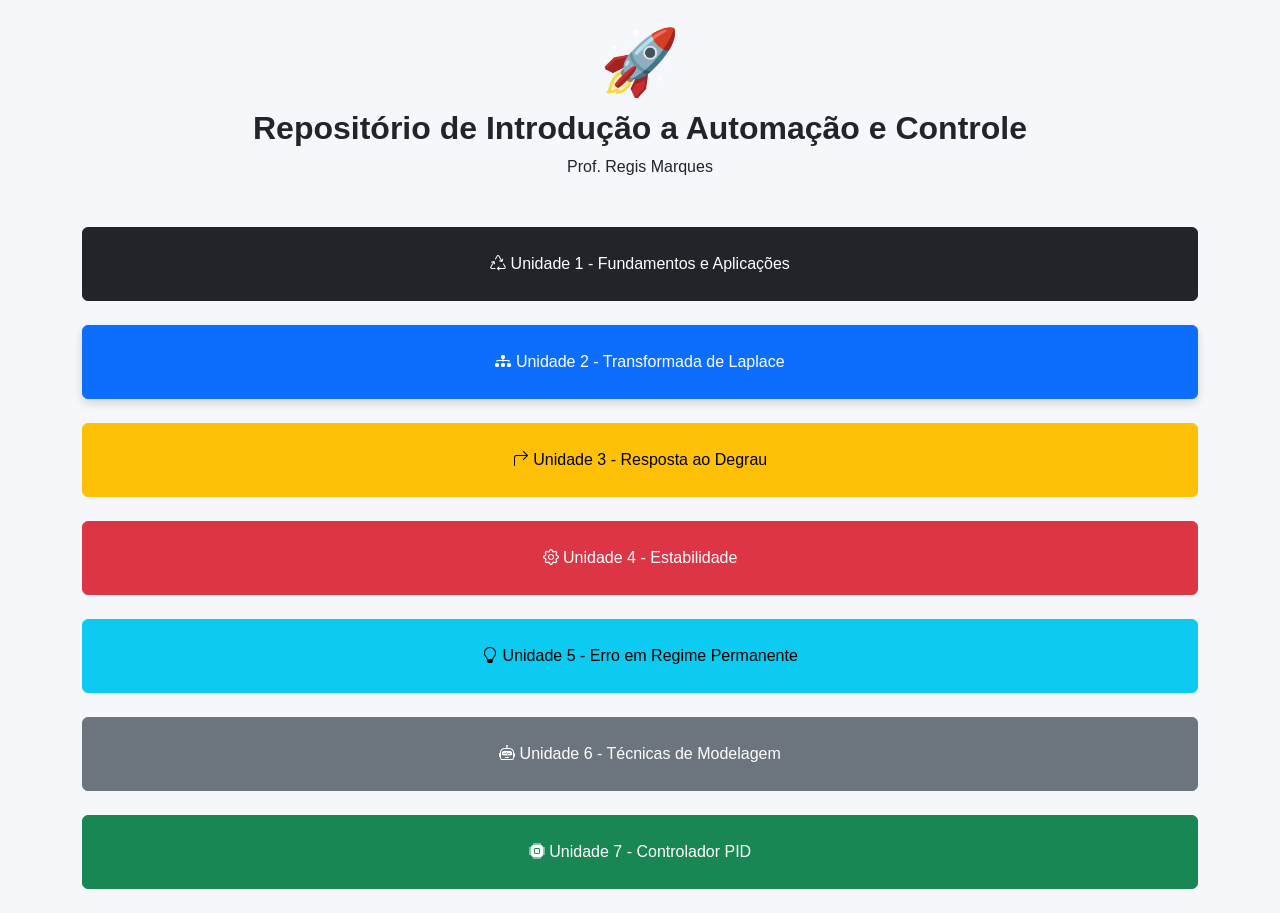
==== index.html @ 3e342507 "Retirar o Ocatave" ====
<!DOCTYPE html>
<html lang="pt-BR">

<head>

    <meta charset="UTF-8">

    <meta name="viewport"
          content="width=device-width, initial-scale=1">

    <title>Automação e Controle </title>

    <!-- Bootstrap -->
    <script src="https://cdn.jsdelivr.net/npm/bootstrap@5.3.3/dist/js/bootstrap.bundle.min.js"></script>

    <link href="https://cdn.jsdelivr.net/npm/bootstrap@5.3.7/dist/css/bootstrap.min.css"
          rel="stylesheet">

    <!-- Bootstrap Icons -->

    <link href="https://cdn.jsdelivr.net/npm/bootstrap-icons@1.13.1/font/bootstrap-icons.css"
          rel="stylesheet">

    <link rel="stylesheet"
          href="css/style.css">

</head>

<body>

<div class="container py-4">

    <div class="text-center mb-5">

        <h1 class="display-3">🚀</h1>

        <h2 class="fw-bold">

            Repositório de Introdução a Automação e Controle

        </h2>

        <p>

            Prof. Regis Marques

        </p>

    </div>

    <div class="row g-4">

        <div class="col-12">

            <a href="./unit01/index.html" class="btn btn-dark w-100 p-4">

                <i class="bi bi-recycle"></i>

                Unidade 1 - Fundamentos e Aplicações 

            </a>

        </div>

        <div class="col-12">
            <button class="btn btn-primary w-100 p-4"
                type="button"
                data-bs-toggle="collapse"
                data-bs-target="#unidades"
                aria-expanded="false"
                aria-controls="unidades">

                <i class="bi bi-diagram-3-fill"></i>

                Unidade 2 - Transformada de Laplace

            </button>
        </div>

        <!-- Botões que aparecem ao clicar -->
        <div class="collapse mt-2" id="unidades">

           <!-- <div class="d-grid gap-2"> -->
             <div class="d-flex flex-column align-items-center gap-2">

                <a href="./unit02/index.html"
                class="btn btn-primary w-75 p-3">
                    <i class="bi bi-1-circle"></i>
                    Revisão de Laplace
                </a>

                <a href="./unit03/index.html"
                class="btn btn-primary w-75 p-3">
                    <i class="bi bi-2-circle"></i>
                    Circuitos Elétricos
                </a>

                <a href="./unit04/index.html"
                class="btn btn-primary w-75 p-3">
                    <i class="bi bi-3-circle"></i>
                    Amplificadores Operacionais
                </a>

                <a href="./unit05/index.html"
                class="btn btn-primary w-75 p-3">
                    <i class="bi bi-4-circle"></i>
                    Sistemas com Realimentação
                </a>

               <!-- <a href="https://mybinder.org/v2/gh/RegiscpMarques/controle/HEAD?urlpath=lab/tree/index.ipynb"
                class="btn btn-primary w-75 p-3">
                    <i class="bi bi-5-circle"></i>
                    Laboratório Octave
                </a> -->

            </div>

        </div>

		
        <div class="col-12">

            <a href="./unit03/index.html" class="btn btn-warning w-100 p-4">

                <i class="bi bi-arrow-90deg-right"></i>

                 Unidade 3 - Resposta ao Degrau

            </a>

        </div>

        <div class="col-12">

            <a href="./unit04/index.html" class="btn btn-danger w-100 p-4">

                <i class="bi bi-gear"></i>

                 Unidade 4 - Estabilidade

            </a>

        </div>

        <div class="col-12">

            <a href="./unit05/index.html" class="btn btn-info w-100 p-4">

                <i class="bi bi-lightbulb"></i>

                 Unidade 5 - Erro em Regime Permanente

            </a>

        </div>
	
	<div class="col-12">

            <a href="./unit06/index.html" class="btn btn-secondary w-100 p-4">

                <i class="bi bi-robot"></i>

                 Unidade 6 - Técnicas de Modelagem

            </a>

        </div>

	<div class="col-12">

            <a href="./unit07/index.html" class="btn btn-success w-100 p-4">

                <i class="bi bi-cpu-fill"></i>

                 Unidade 7 - Controlador PID

            </a>

        </div>



    </div>

</div>

</body>

</html>
---- css/style.css ----
body{

    background:#f5f7fa;

    font-family:Arial, Helvetica, sans-serif;

}

button{

    font-size:1.3rem;

    border-radius:20px;

    box-shadow:0px 4px 10px rgba(0,0,0,.15);

    transition:.25s;

}

button:hover{

    transform:scale(1.02);

}

h2{

    font-weight:700;

}
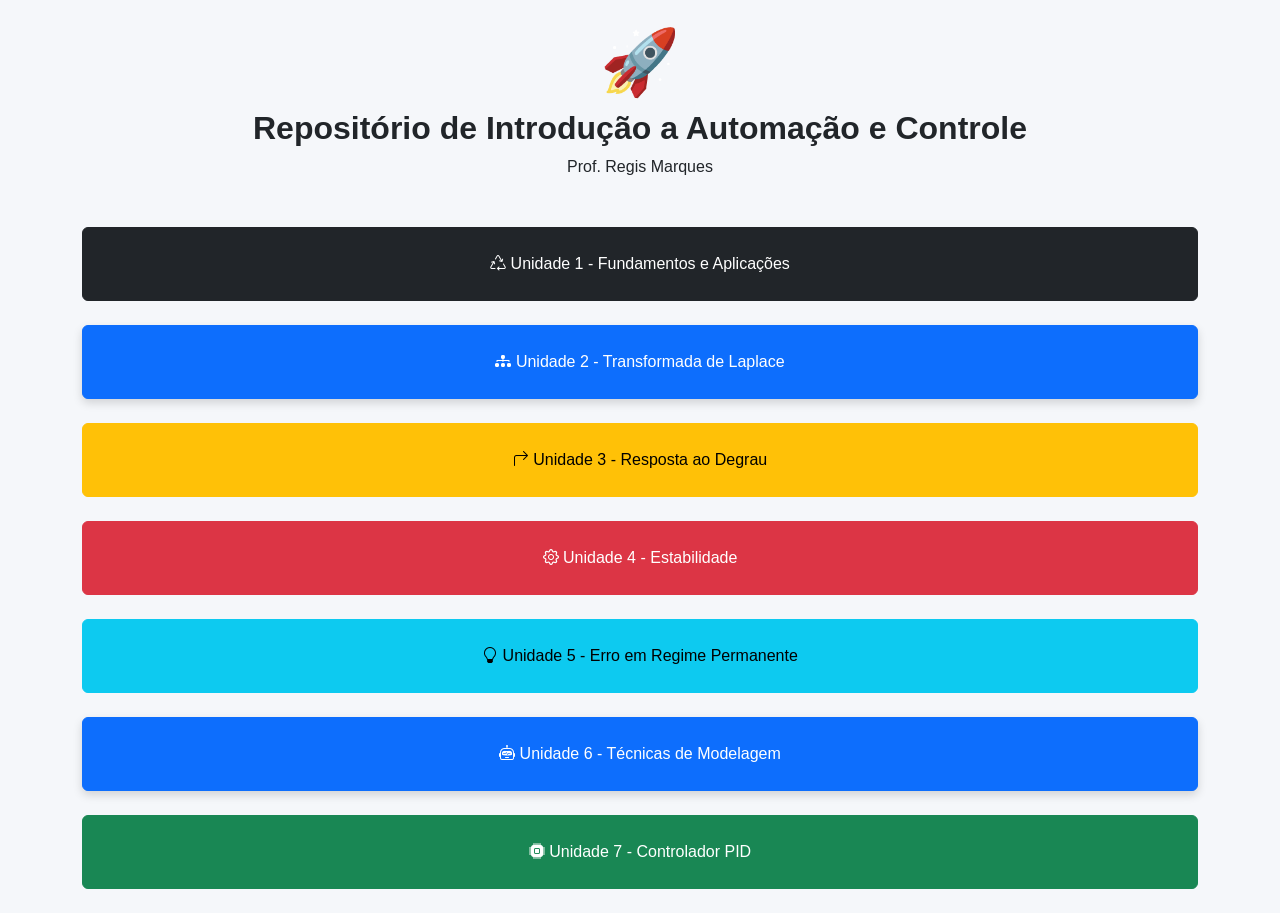
==== commit 6185e05c: "unit09" ====
--- a/index.html
+++ b/index.html
@@ -85,25 +85,25 @@
 
                 <a href="./unit02/index.html"
                 class="btn btn-primary w-75 p-3">
-                    <i class="bi bi-1-circle"></i>
+                    <i class="bi bi-2-circle"></i>
                     Revisão de Laplace
                 </a>
 
                 <a href="./unit03/index.html"
                 class="btn btn-primary w-75 p-3">
-                    <i class="bi bi-2-circle"></i>
+                    <i class="bi bi-3-circle"></i>
                     Circuitos Elétricos
                 </a>
 
                 <a href="./unit04/index.html"
                 class="btn btn-primary w-75 p-3">
-                    <i class="bi bi-3-circle"></i>
+                    <i class="bi bi-4-circle"></i>
                     Amplificadores Operacionais
                 </a>
 
                 <a href="./unit05/index.html"
                 class="btn btn-primary w-75 p-3">
-                    <i class="bi bi-4-circle"></i>
+                    <i class="bi bi-5-circle"></i>
                     Sistemas com Realimentação
                 </a>
 
@@ -120,7 +120,7 @@
 		
         <div class="col-12">
 
-            <a href="./unit03/index.html" class="btn btn-warning w-100 p-4">
+            <a href="./unit06/index.html" class="btn btn-warning w-100 p-4">
 
                 <i class="bi bi-arrow-90deg-right"></i>
 
@@ -132,7 +132,7 @@
 
         <div class="col-12">
 
-            <a href="./unit04/index.html" class="btn btn-danger w-100 p-4">
+            <a href="./unit07/index.html" class="btn btn-danger w-100 p-4">
 
                 <i class="bi bi-gear"></i>
 
@@ -144,7 +144,7 @@
 
         <div class="col-12">
 
-            <a href="./unit05/index.html" class="btn btn-info w-100 p-4">
+            <a href="./unit08/index.html" class="btn btn-info w-100 p-4">
 
                 <i class="bi bi-lightbulb"></i>
 
@@ -154,20 +154,53 @@
 
         </div>
 	
+    <div class="col-12">
+            <button class="btn btn-primary w-100 p-4"
+                type="button"
+                data-bs-toggle="collapse"
+                data-bs-target="#tecnicas"
+                aria-expanded="false"
+                aria-controls="tecnicas">
+
+                <i class="bi bi-robot"></i>
+
+                Unidade 6 - Técnicas de Modelagem
+
+            </button>
+        </div>
+    
+    <!-- Botões que aparecem ao clicar -->
+        <div class="collapse mt-2" id="tecnicas">
+
+           <!-- <div class="d-grid gap-2"> -->
+             <div class="d-flex flex-column align-items-center gap-2">
+
+                <a href="./unit09/index.html"
+                class="btn btn-primary w-75 p-3">
+                    <i class="bi bi-1-circle"></i>
+                    Diagra de Bode
+                </a>
+
+                <a href="./unit10/index.html"
+                class="btn btn-primary w-75 p-3">
+                    <i class="bi bi-2-circle"></i>
+                    Lugar das Raízes
+                </a>
+
+                <a href="./unit11/index.html"
+                class="btn btn-primary w-75 p-3">
+                    <i class="bi bi-3-circle"></i>
+                    Modelagem no Domínio da Frequência
+                </a>
+
+            </div>
+
+        </div>
+
+
+
 	<div class="col-12">
 
-            <a href="./unit06/index.html" class="btn btn-secondary w-100 p-4">
-
-                <i class="bi bi-robot"></i>
-
-                 Unidade 6 - Técnicas de Modelagem
-
-            </a>
-
-        </div>
-
-	<div class="col-12">
-
             <a href="./unit07/index.html" class="btn btn-success w-100 p-4">
 
                 <i class="bi bi-cpu-fill"></i>
